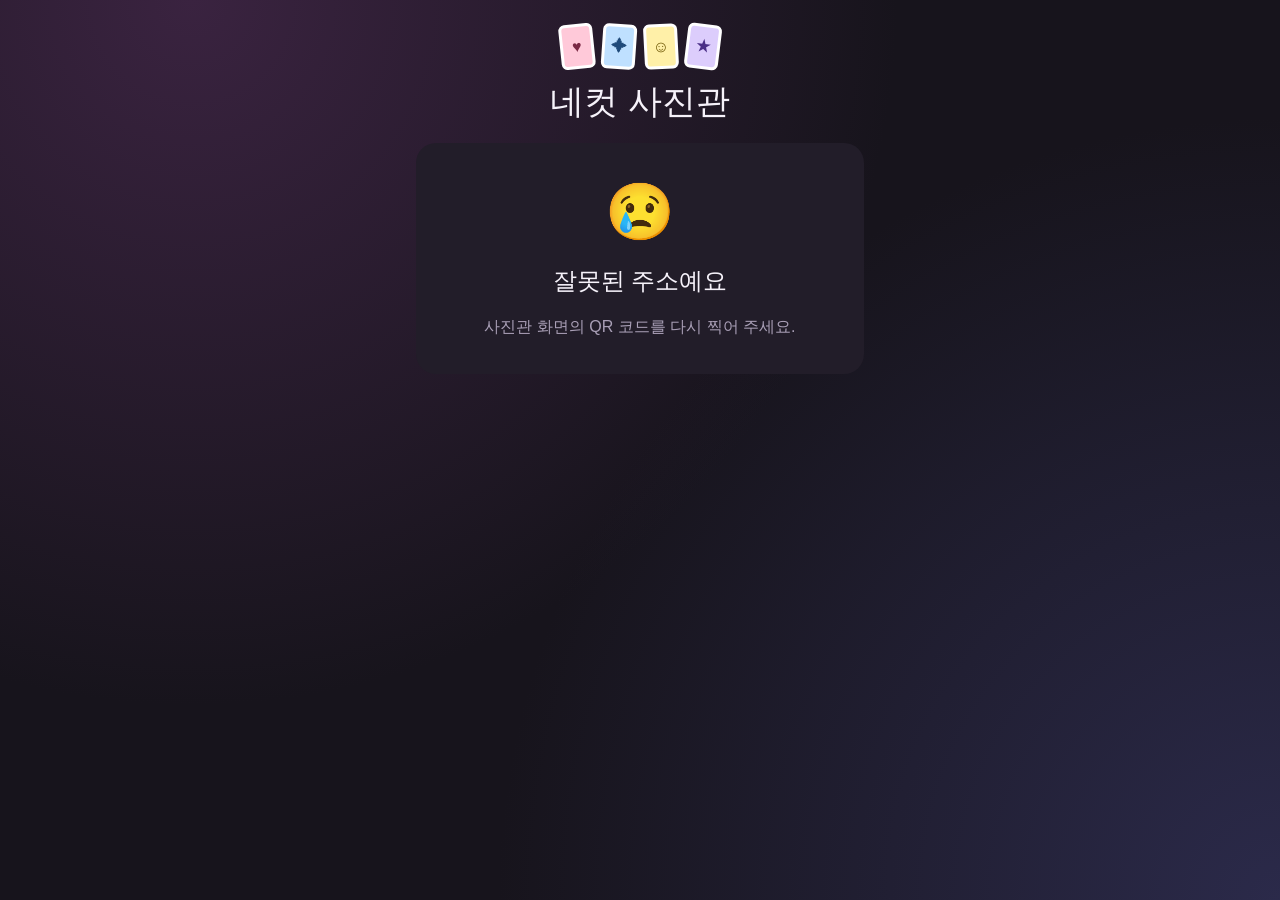
==== download.html @ 35ba89ea "Add files via upload" ====
<!doctype html>
<html lang="ko">
<head>
<meta charset="utf-8">
<meta name="viewport" content="width=device-width, initial-scale=1">
<meta http-equiv="Content-Security-Policy" content="default-src 'none'; script-src 'self'; style-src 'self' https://fonts.googleapis.com; font-src https://fonts.gstatic.com; img-src 'self' https: blob: data:; media-src https: blob:; connect-src https:; base-uri 'none'; form-action 'none'">
<meta name="referrer" content="no-referrer">
<meta name="robots" content="noindex, nofollow">
<meta name="theme-color" content="#17141c">
<title>네컷 사진 받기</title>
<link rel="preconnect" href="https://fonts.googleapis.com">
<link href="https://fonts.googleapis.com/css2?family=Jua&display=swap" rel="stylesheet">
<link rel="stylesheet" href="download.css">
</head>
<body>
<main>
  <header>
    <div class="logo"><span>♥</span><span>✦</span><span>☺</span><span>★</span></div>
    <h1>네컷 사진관</h1>
  </header>

  <div id="content" hidden>
    <div class="tabs" id="tabs" hidden>
      <button class="tab on" data-tab="photo">사진</button>
      <button class="tab" data-tab="video">움직이는 네컷</button>
    </div>
    <section class="card" id="photoCard">
      <img id="photo" alt="네컷 사진">
      <button class="save" id="savePhoto">사진 저장하기</button>
    </section>
    <section class="card" id="videoCard" hidden>
      <video id="video" autoplay muted loop playsinline></video>
      <button class="save" id="saveVideo">영상 저장하기</button>
    </section>
    <p class="note" id="expire"></p>
    <p class="note small">저장 버튼이 안 되면 사진을 <b>길게 눌러</b> 저장해 주세요.<br>아이폰은 공유 창에서 <b>“이미지 저장”</b>을 누르세요.</p>
  </div>

  <div id="error" class="card msg" hidden>
    <div class="big">😢</div>
    <h2 id="errTitle">사진을 찾을 수 없어요</h2>
    <p id="errText">보관 기간이 지나 삭제되었거나 잘못된 주소예요.</p>
  </div>
</main>
<script src="download.js"></script>
</body>
</html>
---- download.css ----
:root{--bg:#17141c;--panel:#221d29;--panel2:#2c2635;--ink:#f6f2fa;--muted:#a99fb6;--accent:#ff6f9f;--accent2:#ffd36e;
  --font:"Jua","Apple SD Gothic Neo","Malgun Gothic",sans-serif}
*{box-sizing:border-box;-webkit-tap-highlight-color:transparent}
html,body{margin:0;background:var(--bg);color:var(--ink);font-family:var(--font)}
body{min-height:100vh;background:radial-gradient(circle at 15% 0,#3a2340 0,transparent 50%),radial-gradient(circle at 100% 100%,#2b2a4a 0,transparent 50%),var(--bg)}
main{max-width:480px;margin:0 auto;padding:24px 16px 40px}
header{text-align:center;margin-bottom:18px}
h1{font-weight:400;font-size:34px;margin:10px 0 0}
.logo{display:flex;gap:8px;justify-content:center}
.logo span{width:34px;aspect-ratio:3/4;border-radius:6px;border:3px solid #fff;display:grid;place-items:center;font-size:16px;transform:rotate(var(--r))}
.logo span:nth-child(1){--r:-6deg;background:#ffc9d9;color:#7a2a45}
.logo span:nth-child(2){--r:4deg;background:#bfe0ff;color:#1f4a7a}
.logo span:nth-child(3){--r:-3deg;background:#fff0a8;color:#6b5400}
.logo span:nth-child(4){--r:7deg;background:#dccdfc;color:#4a2f86}
.tabs{display:flex;background:var(--panel);border-radius:999px;padding:5px;margin-bottom:14px}
.tab{flex:1;border:0;background:none;color:var(--muted);font:inherit;font-size:18px;padding:10px;border-radius:999px;cursor:pointer}
.tab.on{background:var(--accent);color:#fff}
.card{background:var(--panel);border-radius:20px;padding:14px;display:flex;flex-direction:column;gap:14px}
.card img,.card video{width:100%;aspect-ratio:2/3;object-fit:contain;border-radius:8px;background:var(--panel2);display:block;-webkit-touch-callout:default}
.save{border:0;background:var(--accent);color:#fff;font:inherit;font-size:22px;padding:16px;border-radius:999px;box-shadow:0 6px 0 #c04a75;cursor:pointer}
.save:active{transform:translateY(3px);box-shadow:0 3px 0 #c04a75}
.save:disabled{opacity:.6}
.note{color:var(--muted);text-align:center;font-size:16px;line-height:1.5;margin:16px 0 0}
.note.small{font-size:14px}
.note b{color:var(--accent2);font-weight:400}
.msg{text-align:center;padding:36px 20px}
.msg .big{font-size:56px}
.msg h2{font-weight:400;margin:6px 0}
.msg p{color:var(--muted);margin:0}
[hidden]{display:none!important}
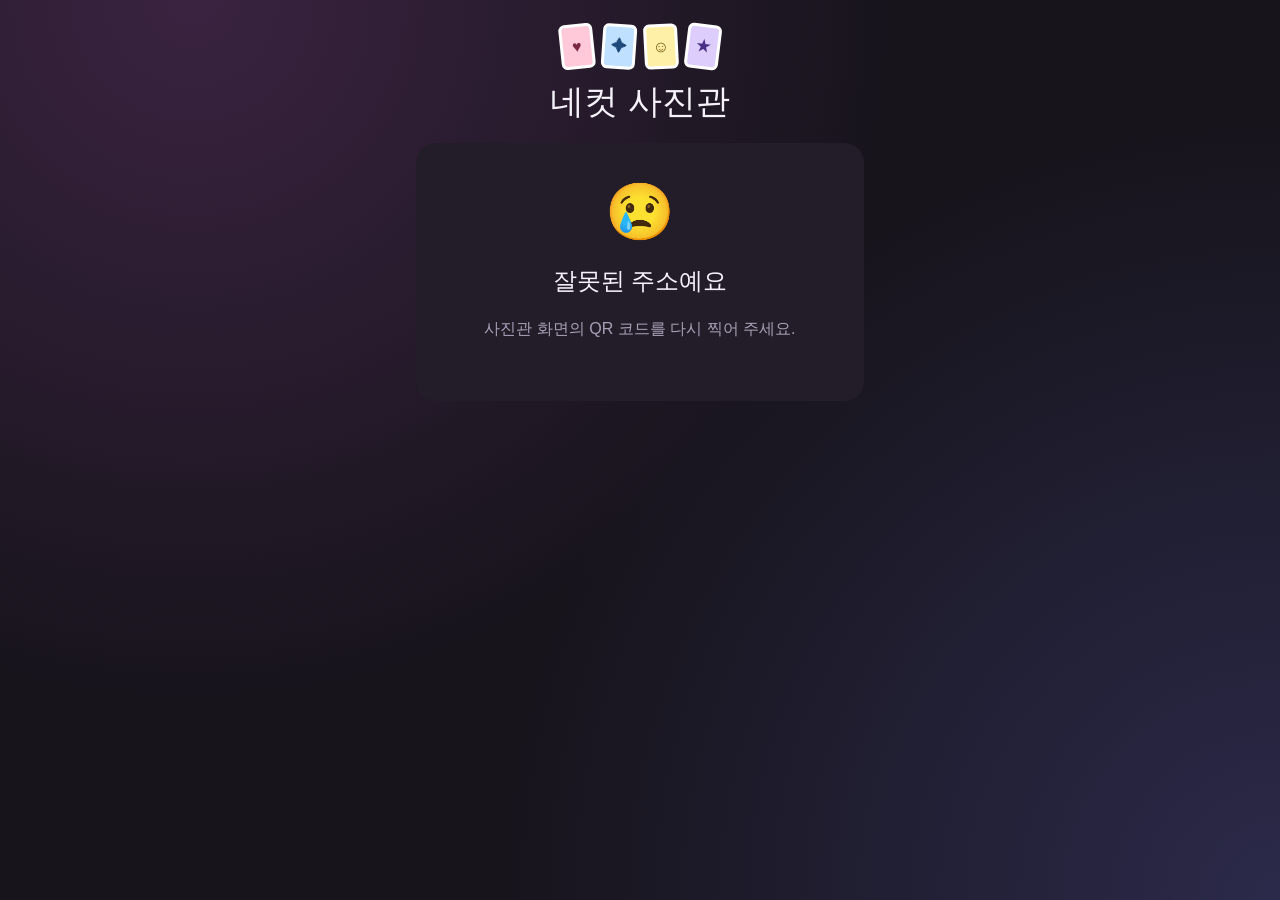
==== commit 1e03742c: "네컷 사진관 업데이트: 즉시 QR, 사진 QR 인쇄, 업로드 대기열, 상태 점검 - Cloudinary 업로드 주소를 미리 정해 QR을 바로 표시하고 사진에도 인쇄 - 인터넷이 끊" ====
--- a/download.html
+++ b/download.html
@@ -2,15 +2,15 @@
 <html lang="ko">
 <head>
 <meta charset="utf-8">
-<meta name="viewport" content="width=device-width, initial-scale=1">
-<meta http-equiv="Content-Security-Policy" content="default-src 'none'; script-src 'self'; style-src 'self' https://fonts.googleapis.com; font-src https://fonts.gstatic.com; img-src 'self' https: blob: data:; media-src https: blob:; connect-src https:; base-uri 'none'; form-action 'none'">
+<meta name="viewport" content="width=device-width, initial-scale=1, viewport-fit=cover">
+<meta http-equiv="Content-Security-Policy" content="default-src 'none'; script-src 'self'; style-src 'self' https://fonts.googleapis.com; font-src https://fonts.gstatic.com; img-src 'self' blob: data: https://res.cloudinary.com https://i.ibb.co; media-src blob: https://res.cloudinary.com; connect-src https://res.cloudinary.com https://i.ibb.co; base-uri 'none'; form-action 'none'; frame-src 'none'; object-src 'none'">
 <meta name="referrer" content="no-referrer">
-<meta name="robots" content="noindex, nofollow">
+<meta name="robots" content="noindex, nofollow, noarchive">
 <meta name="theme-color" content="#17141c">
 <title>네컷 사진 받기</title>
 <link rel="preconnect" href="https://fonts.googleapis.com">
 <link href="https://fonts.googleapis.com/css2?family=Jua&display=swap" rel="stylesheet">
-<link rel="stylesheet" href="download.css">
+<link rel="stylesheet" href="download.css?v=20261101">
 </head>
 <body>
 <main>
@@ -18,6 +18,17 @@
     <div class="logo"><span>♥</span><span>✦</span><span>☺</span><span>★</span></div>
     <h1>네컷 사진관</h1>
   </header>
+
+  <div id="inapp" class="banner" hidden>
+    <p id="inappText">앱 안에서 열린 화면이라 저장이 안 될 수 있어요.</p>
+    <button id="openExternal" class="ghostbtn">기본 브라우저로 열기</button>
+  </div>
+
+  <section id="loading" class="card msg">
+    <div class="spinner"></div>
+    <h2>사진을 준비하고 있어요</h2>
+    <p id="loadingText">잠시만 기다려 주세요</p>
+  </section>
 
   <div id="content" hidden>
     <div class="tabs" id="tabs" hidden>
@@ -32,16 +43,20 @@
       <video id="video" autoplay muted loop playsinline></video>
       <button class="save" id="saveVideo">영상 저장하기</button>
     </section>
+    <p class="note" id="videoWait" hidden><span class="dot"></span> 움직이는 네컷 영상을 준비하고 있어요</p>
     <p class="note" id="expire"></p>
-    <p class="note small">저장 버튼이 안 되면 사진을 <b>길게 눌러</b> 저장해 주세요.<br>아이폰은 공유 창에서 <b>“이미지 저장”</b>을 누르세요.</p>
+    <p class="note small" id="tip"></p>
   </div>
 
-  <div id="error" class="card msg" hidden>
+  <section id="error" class="card msg" hidden>
     <div class="big">😢</div>
     <h2 id="errTitle">사진을 찾을 수 없어요</h2>
-    <p id="errText">보관 기간이 지나 삭제되었거나 잘못된 주소예요.</p>
-  </div>
+    <p id="errText"></p>
+    <button id="retry" class="save small" hidden>다시 시도</button>
+    <p id="diag" class="diag"></p>
+  </section>
 </main>
-<script src="download.js"></script>
+<div id="toast" class="toast" hidden></div>
+<script src="download.js?v=20261101"></script>
 </body>
 </html>
--- a/download.css
+++ b/download.css
@@ -1,9 +1,10 @@
 :root{--bg:#17141c;--panel:#221d29;--panel2:#2c2635;--ink:#f6f2fa;--muted:#a99fb6;--accent:#ff6f9f;--accent2:#ffd36e;
   --font:"Jua","Apple SD Gothic Neo","Malgun Gothic",sans-serif}
 *{box-sizing:border-box;-webkit-tap-highlight-color:transparent}
-html,body{margin:0;background:var(--bg);color:var(--ink);font-family:var(--font)}
+html,body{margin:0;background:var(--bg);color:var(--ink);font-family:var(--font);word-break:keep-all;overflow-wrap:anywhere}
 body{min-height:100vh;background:radial-gradient(circle at 15% 0,#3a2340 0,transparent 50%),radial-gradient(circle at 100% 100%,#2b2a4a 0,transparent 50%),var(--bg)}
-main{max-width:480px;margin:0 auto;padding:24px 16px 40px}
+main{max-width:480px;margin:0 auto;padding:24px 16px calc(40px + env(safe-area-inset-bottom))}
+[hidden]{display:none!important}
 header{text-align:center;margin-bottom:18px}
 h1{font-weight:400;font-size:34px;margin:10px 0 0}
 .logo{display:flex;gap:8px;justify-content:center}
@@ -12,6 +13,9 @@
 .logo span:nth-child(2){--r:4deg;background:#bfe0ff;color:#1f4a7a}
 .logo span:nth-child(3){--r:-3deg;background:#fff0a8;color:#6b5400}
 .logo span:nth-child(4){--r:7deg;background:#dccdfc;color:#4a2f86}
+.banner{background:#3a2a10;border:1px solid #6b5420;color:var(--accent2);border-radius:16px;padding:12px 14px;margin-bottom:14px;text-align:center;line-height:1.5}
+.banner p{margin:0 0 8px;font-size:15px}
+.ghostbtn{border:0;background:var(--accent2);color:#2a2008;font:inherit;font-size:16px;padding:10px 18px;border-radius:999px;cursor:pointer}
 .tabs{display:flex;background:var(--panel);border-radius:999px;padding:5px;margin-bottom:14px}
 .tab{flex:1;border:0;background:none;color:var(--muted);font:inherit;font-size:18px;padding:10px;border-radius:999px;cursor:pointer}
 .tab.on{background:var(--accent);color:#fff}
@@ -20,11 +24,17 @@
 .save{border:0;background:var(--accent);color:#fff;font:inherit;font-size:22px;padding:16px;border-radius:999px;box-shadow:0 6px 0 #c04a75;cursor:pointer}
 .save:active{transform:translateY(3px);box-shadow:0 3px 0 #c04a75}
 .save:disabled{opacity:.6}
+.save.small{font-size:18px;padding:12px 28px;align-self:center;margin-top:8px}
 .note{color:var(--muted);text-align:center;font-size:16px;line-height:1.5;margin:16px 0 0}
 .note.small{font-size:14px}
 .note b{color:var(--accent2);font-weight:400}
-.msg{text-align:center;padding:36px 20px}
+.dot{display:inline-block;width:10px;height:10px;border-radius:50%;background:var(--accent);animation:blink 1s infinite;vertical-align:middle}
+@keyframes blink{50%{opacity:.2}}
+.msg{text-align:center;padding:36px 20px;align-items:center}
 .msg .big{font-size:56px}
 .msg h2{font-weight:400;margin:6px 0}
-.msg p{color:var(--muted);margin:0}
-[hidden]{display:none!important}
+.msg p{color:var(--muted);margin:0;line-height:1.5}
+.spinner{width:48px;height:48px;border-radius:50%;border:6px solid #3b3346;border-top-color:var(--accent);animation:spin 1s linear infinite}
+@keyframes spin{to{transform:rotate(360deg)}}
+.diag{font-family:system-ui,sans-serif;font-size:12px!important;color:#7d7389!important;word-break:break-all;margin-top:10px!important}
+.toast{position:fixed;left:50%;bottom:calc(24px + env(safe-area-inset-bottom));transform:translateX(-50%);background:#000d;color:#fff;padding:12px 20px;border-radius:999px;font-size:15px;max-width:90vw;text-align:center;z-index:10}
